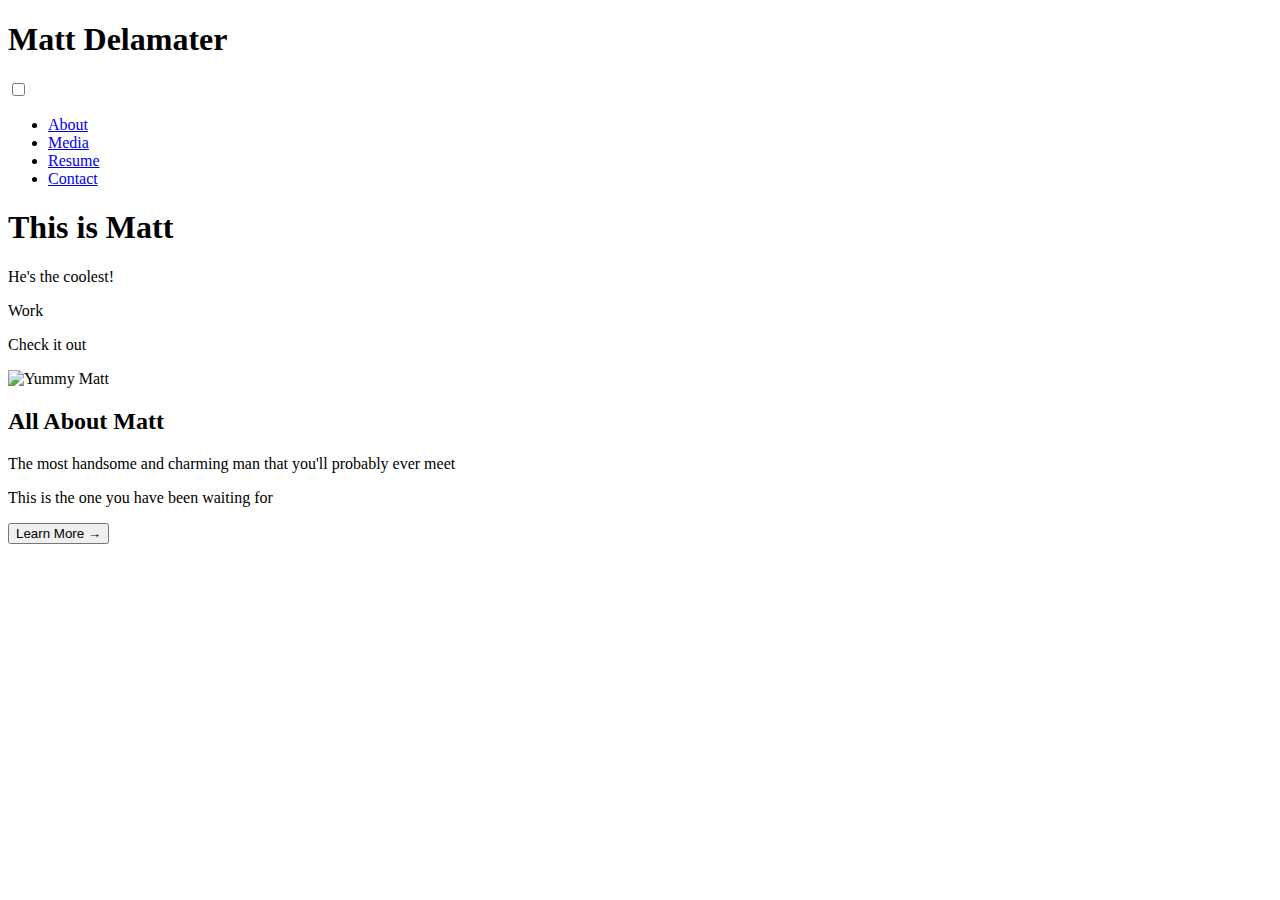
==== index.html @ 17e3f557 "first commit" ====
<!DOCTYPE html>
<html lang="en">

<head>
  <meta charset="UTF-8">
  <meta name="viewport" content="width=device-width, initial-scale=1.0">
  <link rel="stylesheet" href="assets/style.css">
  <link rel="stylesheet" href="assets/matt.css">
  <title>Matt Fucking Delamater!</title>
</head>

<body>
  <div class="wrapper">
    <header>
      <h1 class="logo">Matt Delamater</h1>
      <input type="checkbox" id="nav-toggle" class="nav-toggle">
      <nav>
        <ul>
          <li><a href="#">About</a></li>
          <li><a href="#">Media</a></li>
          <li><a href="#">Resume</a></li>
          <li><a href="#">Contact</a></li>
        </ul>
      </nav>
      <label for="nav-toggle" class="nav-toggle-label">
        <span></span>
      </label>
    </header>
  
    <div class="top">
      <div class="hero">
        <h1>This is Matt</h1>
        <p>He's the coolest!</p>
      </div>
      <div class="cta cta1">
        <p class="price">Work</p>
        <p>Check it out</p>
      </div>
      <!-- <div class="cta cta2">
        <p class="price">What's new</p>
        <p>Check that out too</p>
      </div> -->

    </div>
    <!-- <nav class="menu">
      <button aria-expanded="false" aria-controls="menu-list">
        <span class="open">☰</span>
        <span class="close">×</span>
        Menu
      </button>
      <ul id="menu-list">
        <li>
          <a href="images/resume.pdf">Resume</a>
        </li>
        <li>
          <a href="">About</a>
        </li>
        <li>
          <a href="">Media</a>
        </li>
      </ul>
    </nav> -->

    <!-- <section class="features">
      <div class="feature">
        <span class="icon">🌮</span>
        <h3>Tacos</h3>
        <p>Lorem ipsum dolor sit amet consectetur adipisicing elit. Animi, assumenda.</p>
      </div>
      <div class="feature">
        <span class="icon">🍺</span>
        <h3>Beer</h3>
        <p>Lorem ipsum dolor sit amet consectetur adipisicing elit. Animi, assumenda.</p>
      </div>
      <div class="feature">
        <span class="icon">🍷</span>
        <h3>Wine</h3>
        <p>Lorem ipsum dolor sit amet consectetur adipisicing elit. Animi, assumenda.</p>
      </div>
      <div class="feature">
        <span class="icon">🎵</span>
        <h3>Music</h3>
        <p>Lorem ipsum dolor sit amet consectetur adipisicing elit. Animi, assumenda.</p>
      </div>
    </section> -->

    <section class="about">
      <img src="images/12079879_10208168477548466_3278549010225683636_o.jpg" alt="Yummy Matt" class="about__mockup">
      <div class="about__details">
        <h2>All About Matt</h2>
        <p>The most handsome and charming man that you'll probably ever meet</p>
        <p>This is the one you have been waiting for</p>
        <button>Learn More →</button>
      </div>
    </section>


    <!-- <section class="gallery">
      <h2>Images</h2>
      <img src="https://source.unsplash.com/random/201x201" alt="">
      <img src="https://source.unsplash.com/random/202x202" alt="">
      <img src="https://source.unsplash.com/random/203x203" alt="">
      <img src="https://source.unsplash.com/random/204x204" alt="">
      <img src="https://source.unsplash.com/random/205x205" alt="">
      <img src="https://source.unsplash.com/random/206x206" alt="">
      <img src="https://source.unsplash.com/random/207x207" alt="">
      <img src="https://source.unsplash.com/random/207x208" alt="">
      <img src="https://source.unsplash.com/random/207x209" alt="">
      <img src="https://source.unsplash.com/random/207x210" alt="">
    </section> -->
  </div>

  <!-- <script>
    const navButton = document.querySelector('button[aria-expanded]');

    function toggleNav({ target }) {
      const expanded = target.getAttribute('aria-expanded') === 'true' || false;
      navButton.setAttribute('aria-expanded', !expanded);
    }

    navButton.addEventListener('click', toggleNav);

  </script> -->
</body>

</html>
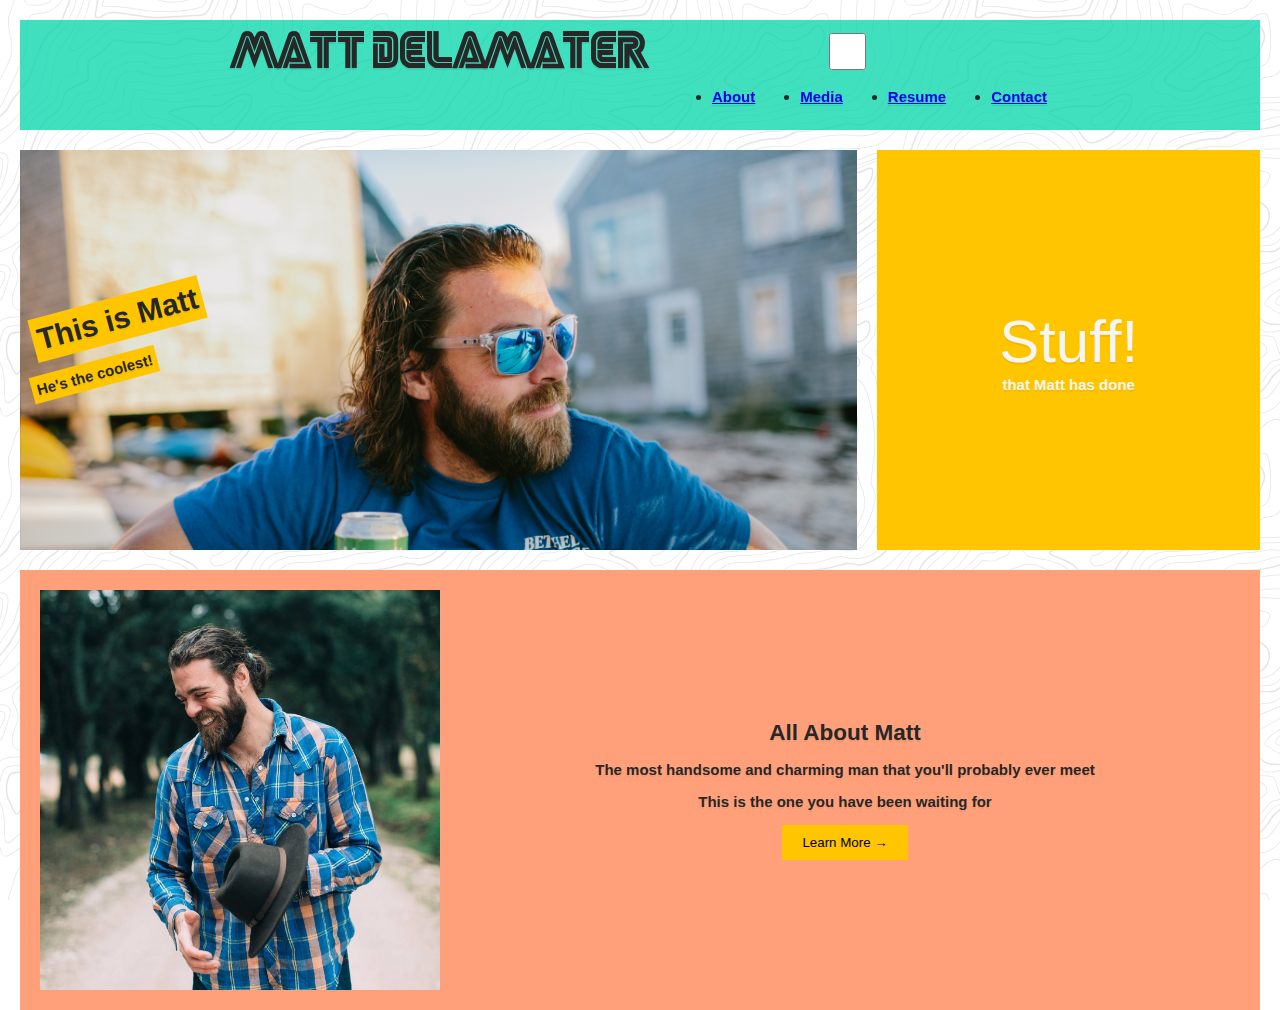
==== commit 4277ed08: "still" ====
--- a/index.html
+++ b/index.html
@@ -33,8 +33,8 @@
         <p>He's the coolest!</p>
       </div>
       <div class="cta cta1">
-        <p class="price">Work</p>
-        <p>Check it out</p>
+        <p class="price">Stuff!</p>
+        <p>that Matt has done</p>
       </div>
       <!-- <div class="cta cta2">
         <p class="price">What's new</p>
--- a/assets/style.css
+++ b/assets/style.css
@@ -0,0 +1,69 @@
+/*
+  Oh Hello!
+
+  These are some base styles so that our tutorial looks good.
+
+  Let's go through the important bits real quick
+*/
+:root {
+  --yellow: #ffc600;
+  --black: #272727;
+}
+
+html {
+  /* border-box box model allows us to add padding and border to our elements without increasing their size */
+  box-sizing: border-box;
+  /* A system font stack so things load nice and quick! */
+  font-family: -apple-system, BlinkMacSystemFont, "Segoe UI", Roboto, Helvetica,
+    Arial, sans-serif, "Apple Color Emoji", "Segoe UI Emoji", "Segoe UI Symbol";
+  font-weight: 900;
+  font-size: 10px;
+  color: var(--black);
+  text-shadow: 0 2px 0 rgba(0, 0, 0, 0.07);
+}
+
+/*
+  WAT IS THIS?!
+  We inherit box-sizing: border-box; from our <html> selector
+  Apparently this is a bit better than applying box-sizing: border-box; directly to the * selector
+*/
+*,
+*:before,
+*:after {
+  box-sizing: inherit;
+} 
+
+body {
+  background-image: url("./images/topography.svg");
+    /* linear-gradient(110deg, #f93d66, #6d47d9); */
+  background-size: 440px, auto;
+  min-height: calc(100vh - 100px);
+  margin: 0 20px;
+  /* background: white; */
+  background-attachment: fixed;
+  /* letter-spacing: -1px; */
+}
+
+h1,
+h2,
+h3,
+h4,
+h5,
+h6 {
+  margin: 0 0 5px 0;
+}
+/* Each item in our grid will contain numbers */
+/* .item {
+  We center the contents of these items. You can also do this with flexbox too!
+  display: grid;
+  justify-content: center;
+  align-items: center;
+  border: 5px solid rgba(0, 0, 0, 0.03);
+  border-radius: 3px;
+  font-size: 35px;
+  background-color: var(--yellow); /* best colour 
+} */
+
+/* .item p {
+  margin: 0 0 5px 0;
+}  */
--- a/assets/matt.css
+++ b/assets/matt.css
@@ -0,0 +1,416 @@
+:root {
+  --background: rgba(0, 214, 170, .75);
+}
+body {
+  font-size: 15px;
+}
+@font-face {
+  font-family: 'SEGA LOGO FONT';
+  font-style: normal;
+  font-weight: normal;
+  src: local('SEGA LOGO FONT'), url('SEGA.woff') format('woff');
+  }
+
+.logo {
+    font-family: SEGA LOGO FONT;
+    font-weight: 100;
+    font-size: 2em;
+}
+
+button {
+  background: #ffc600;
+  border: 0;
+  padding: 10px 20px;
+}
+
+img {
+  max-width: 100%;
+}
+
+/* .wrapper */
+
+.wrapper {
+  margin-top: 20px;
+  display: grid;
+  grid-gap: 20px;
+}
+
+.top {
+  display: grid;
+  grid-gap: 20px;
+  /* margin-top: 70px; */
+  grid-template-areas:
+    "hero hero cta1"
+  /*  "hero hero hero"
+    "hero hero hero"
+    "hero hero hero"
+    "cta1 cta2 cta2" */
+}
+
+.hero {
+  grid-area: hero;
+  min-height: 400px;
+  min-width: 350px;
+  background: white url(images/49A3106.jpg);
+  background-size: cover;
+  background-position: top center;
+  padding: 10px;
+  display: flex;
+  flex-direction: column;
+  align-items: start;
+  justify-content: center;
+}
+
+.hero > * {
+  background: var(--yellow);
+  padding: 5px;
+  transform: rotate(-15deg);
+}
+
+.cta {
+  background: var(--yellow);
+  display: grid;
+  align-items: center;
+  justify-items: center;
+  align-content: center;
+  color: whitesmoke;
+}
+
+.cta p {
+  margin: 0;
+  /* background: rgba(0,0,0,0.5); */
+}
+
+.cta1 {
+  grid-area: cta1;
+  /* background-image: url(images/Screenshot-from-2013-06-16-10_22_07.png); */
+  /* background-size: cover; */
+}
+
+.cta2 {
+  /* background-image: url(images/Screenshot-from-2013-06-16-10_34_16.png); */
+  /* background-size: cover; */
+  grid-area: cta2;
+}
+
+.price {
+  font-size: 60px;
+  font-weight: 300;
+}
+
+/* Navigation */
+
+/* .menu ul {
+  display: grid;
+  grid-gap: 10px;
+  padding: 0;
+  list-style: none;
+  grid-template-columns: repeat(auto-fit, minmax(100px, 1fr));
+}
+
+.menu a {
+  background: var(--yellow);
+  display: block;
+  text-decoration: none;
+  padding: 10px;
+  text-align: center;
+  color: var(--black);
+  text-transform: uppercase;
+  font-size: 20px;
+}
+
+[aria-controls="menu-list"] {
+  display: none;
+} */
+
+/* Features! */
+
+/* .features {
+  display: grid;
+  grid-gap: 20px;
+  grid-template-columns: repeat(auto-fit, minmax(200px, 1fr));
+}
+
+.feature {
+  background:lightsalmon;
+  padding: 10px;
+  border: 1px solid white;
+  text-align: center;
+  box-shadow: 0 0 4px  rgba(0,0,0,0.1);
+}
+
+.feature .icon {
+  font-size: 50px;
+}
+.feature p {
+  color: rgba(0,0,0,0.5);
+} */
+
+/* About Section */
+
+.about {
+  background: lightsalmon;
+  padding:20px;
+  display: grid;
+  grid-gap: 10px;
+  grid-template-columns: 400px 1fr;
+  align-items: center;
+}
+.about__details {
+  text-align: center;
+}
+
+/* Gallery! */
+
+/* .gallery {
+  display: grid;
+  grid-gap: 20px;
+  grid-template-columns: repeat(auto-fit, minmax(200px, 1fr));
+}
+
+.gallery img {
+  width: 100%;
+}
+
+.gallery h2 {
+  grid-column: 1 / -1;
+  display: grid;
+  grid-template-columns: 1fr auto 1fr;
+  grid-gap: 20px;
+  align-items: center;
+}
+
+.gallery h2:before, .gallery h2:after {
+  display: block;
+  content: '';
+  height: 10px;
+  background: linear-gradient(to var(--direction, left), var(--yellow), transparent);
+}
+
+.gallery h2:after {
+  --direction: right;
+} */
+
+/* @media (max-width: 1000px) {
+  .menu {
+    order: -1;
+    perspective: 800px;
+  }
+  [aria-controls="menu-list"] {
+    display: block;
+    margin-bottom: 10px;
+  }
+
+  .menu ul {
+    max-height: 0;
+    overflow: hidden;
+    transform: rotateX(90deg);
+    transition: all 0.5s;
+  }
+
+  [aria-expanded="true"] ~ ul {
+    display: grid;
+    max-height: 500px;
+    transform: rotateX(0);
+  }
+
+  [aria-expanded="false"] .close {
+    display: none;
+  }
+
+  [aria-expanded="true"] .close {
+    display: inline-block;
+  }
+
+  [aria-expanded="true"] .open {
+    display: none;
+  }
+
+} */
+
+@media (max-width: 700px) {
+  .top {
+    grid-template-areas:
+      "hero hero"
+      "cta1 cta1"
+  }
+  /* About */
+  .about {
+    grid-template-columns: 1fr;
+  }
+}
+
+@media (max-width: 600px) {
+  .top {
+    grid-template-areas:
+      "hero"
+      "cta1"
+      "cta2"
+  }
+}
+
+/* code for responsive navbar */
+header {
+  background: var(--background);
+  text-align: center;
+  z-index: 999;
+  width: 100%;
+  /* margin-bottom: 10px; */
+  padding-top: 10px;
+  padding-bottom: 10px;
+  position: sticky;
+  top: 0px;
+  /* overflow: hidden; */
+}
+@media only screen 
+  and (device-width: 375px)
+  and (device-height: 812px) 
+  and (:-webkit-device-pixel-ratio: )
+  and (orientation: portrait) {
+/* changed this from the tutorial video to
+   allow it to gain focus, making it tabbable */
+.nav-toggle {
+  position: absolute !important;
+  top: -9999px !important;
+  left: -9999px !important;
+}
+
+.nav-toggle:focus ~ .nav-toggle-label {
+  outline: 3px solid rgba(lightblue, .75);
+}
+
+.nav-toggle-label {
+  position: absolute;
+  top: 0;
+  left: 0;
+  margin-left: 1em;
+  height: 100%;
+  display: flex;
+  align-items: center;
+}
+
+.nav-toggle-label span,
+.nav-toggle-label span::before,
+.nav-toggle-label span::after {
+  display: block;
+  background: white;
+  height: 2px;
+  width: 1.5em;
+  border-radius: 2px;
+  position: relative;
+}
+
+.nav-toggle-label span::before,
+.nav-toggle-label span::after {
+  content: '';
+  position: absolute;
+}
+
+.nav-toggle-label span::before {
+  bottom: 7px;
+}
+
+.nav-toggle-label span::after {
+  top: 7px;
+}
+
+nav {
+  position: absolute;
+  text-align: left;
+  top: 100%;
+  left: 0;
+  background: var(--background);
+  width: 100%;
+  transform: scale(1, 0);
+  transform-origin: top;
+  transition: transform 400ms ease-in-out;
+}
+
+nav ul {
+  margin: 0;
+  padding: 0;
+  list-style: none;
+}
+
+nav li {
+  margin-bottom: 1em;
+  margin-left: 1em;
+}
+
+nav a {
+  color: white;
+  text-decoration: none;
+  font-size: 1.2rem;
+  text-transform: uppercase;
+  opacity: 0;
+  transition: opacity 150ms ease-in-out;
+}
+
+nav a:hover {
+  color: #000;
+}
+
+.nav-toggle:checked ~ nav {
+  transform: scale(1,1);
+}
+
+.nav-toggle:checked ~ nav a {
+  opacity: 1;
+  transition: opacity 250ms ease-in-out 250ms;
+}
+}
+@media screen and (min-width: 800px) {
+  .nav-toggle-label {
+    display: none;
+  }
+  
+
+  header {
+    display: grid;
+    grid-template-columns: 1fr auto minmax(400px, 1fr) 1fr;
+  }
+  
+  .logo {
+    grid-column: 2 / 3;
+    font-size: 2.5em;
+  }
+  
+  nav {
+    all: unset;
+    grid-column: 3 / 4;
+    display: flex;
+    justify-content: flex-end;
+    align-items: center;
+  }
+  
+  nav ul {
+    display: flex;
+  }
+  
+  nav li {
+    margin-left: 3em;
+    margin-bottom: 0;
+  }
+  
+  nav a {
+    opacity: 1;
+    position: relative;
+  }
+  
+  nav a::before {
+    content: '';
+    display: block;
+    height: 5px;
+    background: black;
+    position: absolute;
+    top: -.75em;
+    left: 0;
+    right: 0;
+    transform: scale(0, 1);
+    transition: transform ease-in-out 250ms;
+  }
+  
+  nav a:hover::before {
+    transform: scale(1,1);
+  }
+}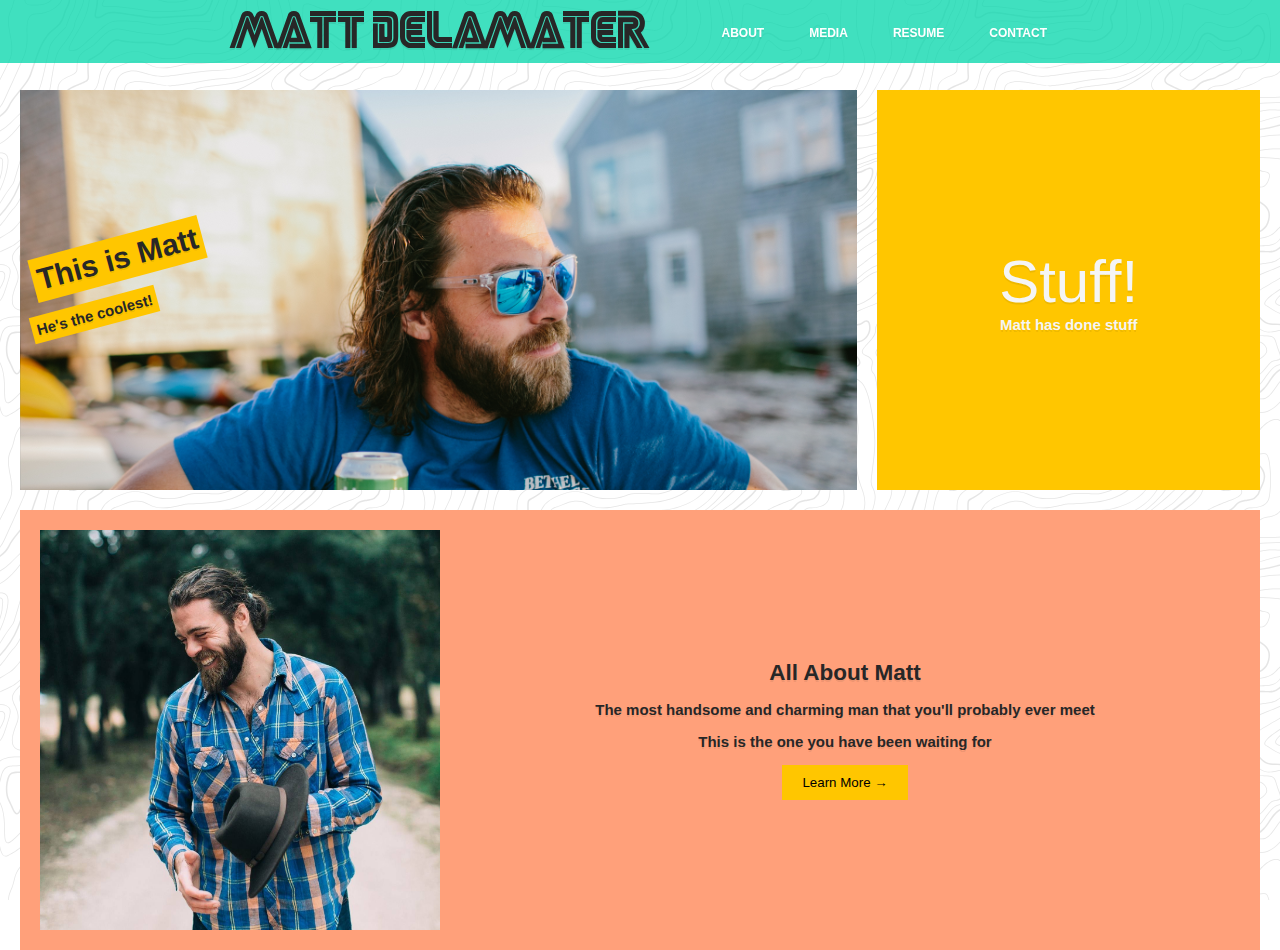
==== commit 1d5016d2: "adding more pages" ====
--- a/index.html
+++ b/index.html
@@ -16,9 +16,9 @@
       <input type="checkbox" id="nav-toggle" class="nav-toggle">
       <nav>
         <ul>
-          <li><a href="#">About</a></li>
+          <li><a href="about.html">About</a></li>
           <li><a href="#">Media</a></li>
-          <li><a href="#">Resume</a></li>
+          <li><a href="resume.html">Resume</a></li>
           <li><a href="#">Contact</a></li>
         </ul>
       </nav>
@@ -34,7 +34,7 @@
       </div>
       <div class="cta cta1">
         <p class="price">Stuff!</p>
-        <p>that Matt has done</p>
+        <p>Matt has done stuff</p>
       </div>
       <!-- <div class="cta cta2">
         <p class="price">What's new</p>
--- a/assets/matt.css
+++ b/assets/matt.css
@@ -38,7 +38,7 @@
 .top {
   display: grid;
   grid-gap: 20px;
-  /* margin-top: 70px; */
+  margin-top: 70px;
   grid-template-areas:
     "hero hero cta1"
   /*  "hero hero hero"
@@ -59,6 +59,7 @@
   flex-direction: column;
   align-items: start;
   justify-content: center;
+
 }
 
 .hero > * {
@@ -258,17 +259,13 @@
   /* margin-bottom: 10px; */
   padding-top: 10px;
   padding-bottom: 10px;
-  position: sticky;
+  position: fixed;
+  left: 0;
   top: 0px;
   /* overflow: hidden; */
 }
-@media only screen 
-  and (device-width: 375px)
-  and (device-height: 812px) 
-  and (:-webkit-device-pixel-ratio: )
-  and (orientation: portrait) {
 /* changed this from the tutorial video to
-   allow it to gain focus, making it tabbable */
+allow it to gain focus, making it tabbable */
 .nav-toggle {
   position: absolute !important;
   top: -9999px !important;
@@ -292,7 +289,7 @@
 .nav-toggle-label span,
 .nav-toggle-label span::before,
 .nav-toggle-label span::after {
-  display: block;
+  display: inline-flex;
   background: white;
   height: 2px;
   width: 1.5em;
@@ -358,7 +355,7 @@
   opacity: 1;
   transition: opacity 250ms ease-in-out 250ms;
 }
-}
+
 @media screen and (min-width: 800px) {
   .nav-toggle-label {
     display: none;
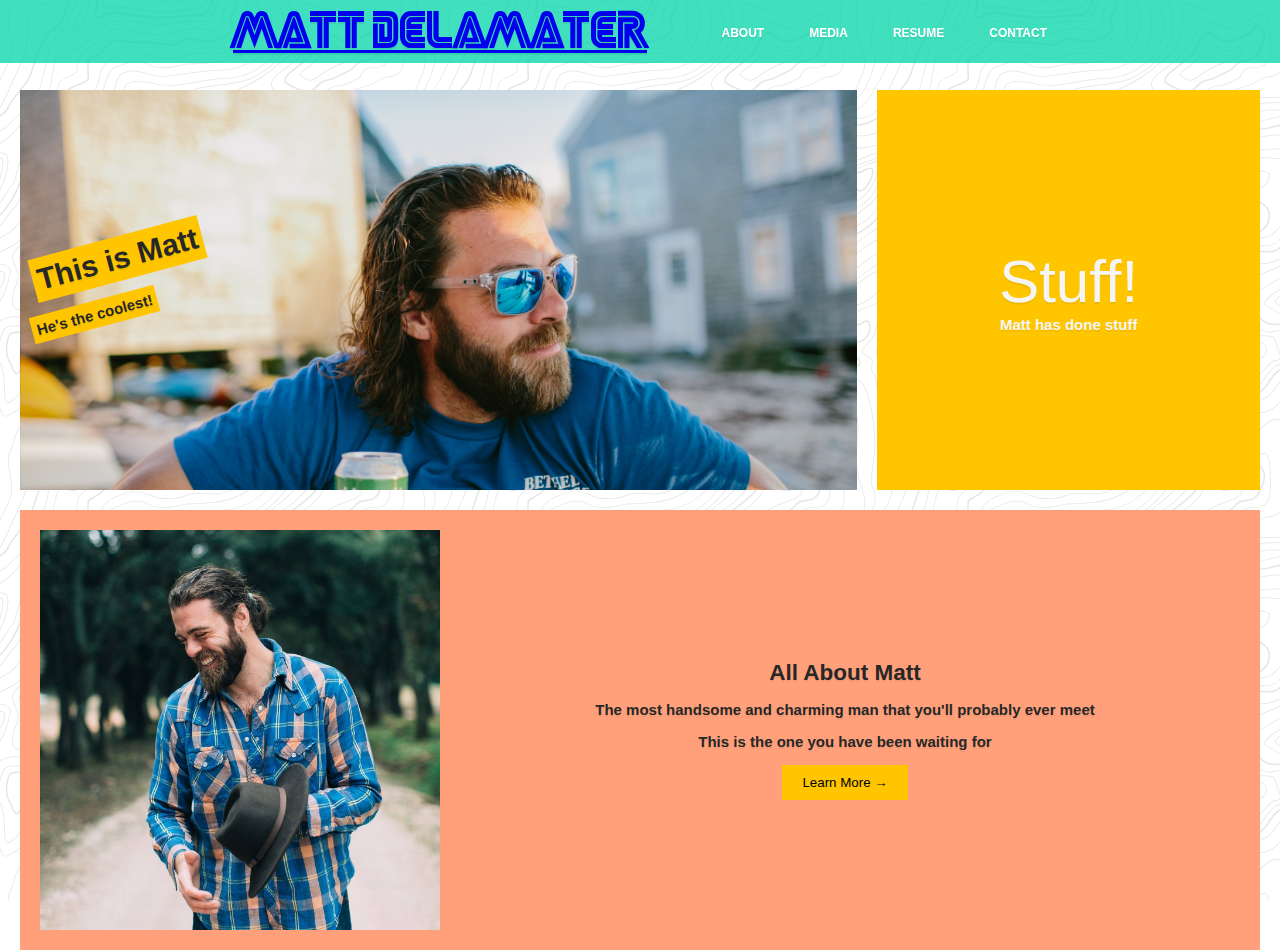
==== commit b8dd1632: "updating links" ====
--- a/index.html
+++ b/index.html
@@ -12,7 +12,7 @@
 <body>
   <div class="wrapper">
     <header>
-      <h1 class="logo">Matt Delamater</h1>
+      <h1 class="logo"><a href="index.html">Matt Delamater</a></h1>
       <input type="checkbox" id="nav-toggle" class="nav-toggle">
       <nav>
         <ul>
--- a/assets/matt.css
+++ b/assets/matt.css
@@ -99,6 +99,10 @@
   font-weight: 300;
 }
 
+.resume {
+  width: 100%;
+  margin-top: 70px;
+}
 /* Navigation */
 
 /* .menu ul {
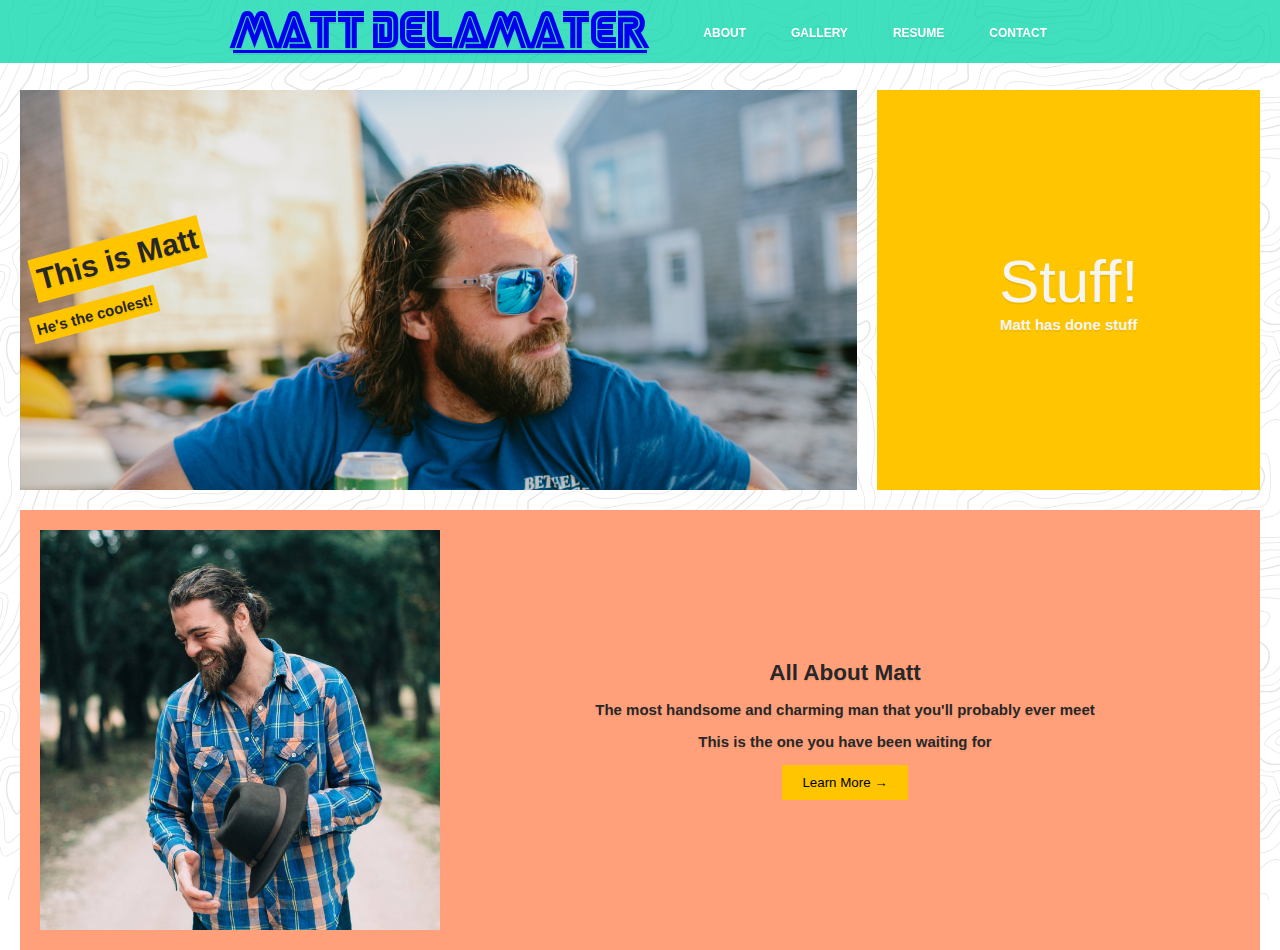
==== commit a4184c50: "adding nav links" ====
--- a/index.html
+++ b/index.html
@@ -17,7 +17,7 @@
       <nav>
         <ul>
           <li><a href="about.html">About</a></li>
-          <li><a href="#">Media</a></li>
+          <li><a href="gallery.html">Gallery</a></li>
           <li><a href="resume.html">Resume</a></li>
           <li><a href="#">Contact</a></li>
         </ul>
